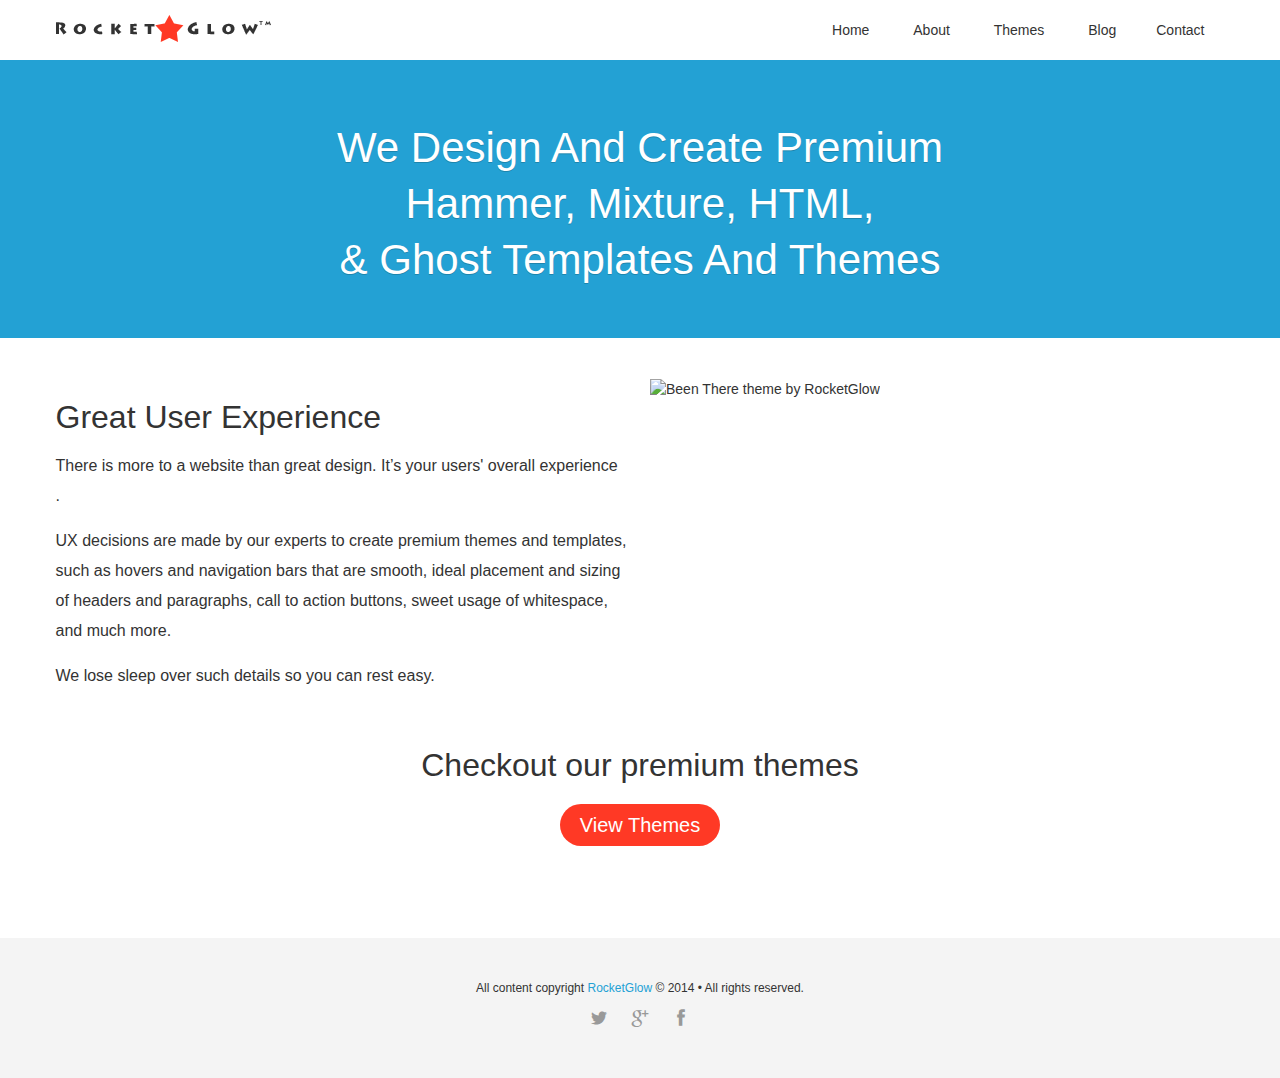
==== index.html @ 03035a51 "auto commit (mixture)" ====
<!doctype html>
<html lang="en">
<head>
    <meta charset="utf-8">
    <title> 
We design and create premium Hammer, Mixture, HTML, &amp; Ghost templates and themes
</title>
    <meta name="viewport" content="width=device-width, initial-scale=1">
    <link href="/assets/css/normalize.min.css" rel="stylesheet" type="text/css" media="all"/>
    <link href="/assets/css/framework.min.css" rel="stylesheet" type="text/css" media="all"/>
    <link href="/assets/css/rg.min.css" rel="stylesheet" type="text/css" media="all"/>
    
    <script src="https://ajax.googleapis.com/ajax/libs/webfont/1.4.7/webfont.js"></script>
    <script>
        WebFont.load({
          google: {
            families: ["Open Sans:300,300italic,400,400italic,600,600italic,700,700italic,800,800italic"]
        }
    });
    </script>
    <script src="/assets/scripts/modernizr.min.js"></script> 
    <link rel="shortcut icon" type="image/x-icon" href="favicon.ico">
    <link href="//maxcdn.bootstrapcdn.com/font-awesome/4.1.0/css/font-awesome.min.css" rel="stylesheet">
</head>
<body>
    <div class="w-nav navbar-bg" data-collapse="medium" data-animation="default" data-duration="400" data-contain="1">
    <div class="w-container rg-container">
        <a class="w-nav-brand rg-brand" href="/">
          <img class="navbar-logo" src="/assets/img/rocketglow-newer-red-black-text.png" alt="">
      </a>
      <nav class="w-nav-menu rg-nav-menu" role="navigation">
          <a class="w-nav-link nav-link-text" href="/">Home</a>
          <a class="w-nav-link nav-link-text" href="/about">About</a>
          <a class="w-nav-link nav-link-text " href="/themes">Themes</a>
          <a class="w-nav-link nav-link-text " href="/blog">Blog</a><a class="w-nav-link nav-link-text" href="/contact">Contact</a>
      </nav>
      <div class="w-nav-button rg-menu-button">
          <div class="w-icon-nav-menu rg-menu-icon"></div>
      </div>
  </div>
</div>

    <div class="top-banner">
        <div class="w-container rg-container">
            <h1 class="top-banner-header"> 
We design and create premium<br>Hammer, Mixture, HTML, <br>&amp; Ghost templates and themes
</h1>
        </div>
    </div>
    
    <main class="main-body">
         
<div class="w-container rg-container">
  <div>
      <div class="w-container rg-container">
        <div class="w-row">
          <div class="w-col w-col-6">
            <div>
              <h2>Great User Experience</h2>
            </div>
            <p>There is more to a website than great design. It’s your users' overall experience .&nbsp;</p>
            <p>UX decisions are made by our experts to create premium themes and templates, such as hovers and navigation bars that are smooth, ideal placement and sizing of headers and paragraphs, call to action buttons, sweet usage of whitespace, and much
              more.</p>
            <p>We lose sleep over such details so you can rest easy.</p>
          </div>
          <div class="w-col w-col-6">
            <div>
              <img src="https://dl.dropboxusercontent.com/u/260997490/RocketGlow%20CDN/RocketGlowSites/ThemeGridImages/been-there-screenshot.png" alt="Been There theme by RocketGlow">
            </div>
          </div>
        </div>
      </div>
    </div>
    <div>
      <div class="w-container rg-container">
        <div class="check-out-our-themes">
          <h2 class="check-out-our-themes-heading">Checkout our premium themes</h2><a class="button rg-button rg-theme-button" href="/themes">View Themes</a>
        </div>
      </div>
    </div>
</div>

    </main>

    <footer class="site-footer">
    <div class="w-container rg-container">
        <div>All content copyright&nbsp;<a href="index.html" class="footer-link">RocketGlow</a>&nbsp;© 2014 • All rights reserved.</div>
    </div>
    <a class="w-inline-block site-footer-social twitter-icon" href="http://twitter.com/RocketGlow" target="_blank">
        <span>a</span>
    </a>
    <a class="w-inline-block site-footer-social google-plus-icon" href="http://plus.google.com/+RocketGlow/" target="_blank">
        <span>b</span>
    </a>
    <a class="w-inline-block site-footer-social facebook-icon" href="http://www.facebook.com/Rocketglow" target="_blank">
        <span>c</span>
    </a>
</footer>
    <script type="text/javascript" src="https://ajax.googleapis.com/ajax/libs/jquery/1.11.0/jquery.min.js"></script>
    <script src="/assets/scripts/framework.min.js"></script>  
     
</body>
</html>
---- assets/css/framework.min.css ----
@font-face{font-family:webflow-icons;src:url([data-uri]) format('truetype'),url([data-uri]) format('woff');font-weight:400;font-style:normal}[class*=" w-icon-"],[class^=w-icon-]{font-family:webflow-icons;speak:none;font-style:normal;font-weight:400;font-variant:normal;text-transform:none;line-height:1;-webkit-font-smoothing:antialiased;-moz-osx-font-smoothing:grayscale}.w-icon-chevron-right:before,.w-icon-slider-right:before{content:"\e600"}.w-icon-chevron-left:before,.w-icon-slider-left:before{content:"\e601"}.w-icon-nav-menu:before{content:"\e602"}*{-webkit-box-sizing:border-box;-moz-box-sizing:border-box;box-sizing:border-box}html{height:100%}body{margin:0;min-height:100%;background-color:#fff;color:#333}img{max-width:100%;vertical-align:middle;display:inline-block}html.w-mod-touch *{background-attachment:scroll!important}a:focus{outline:0}.w-block{display:block}.w-inline-block{max-width:100%;display:inline-block}.w-clearfix:after,.w-clearfix:before{content:" ";display:table}.w-clearfix:after{clear:both}.w-hidden{display:none}blockquote,h1,h2,h3,h4,h5,h6,p{margin:0}ol,ul{margin-top:0;margin-bottom:0}.w-list-unstyled{padding-left:0;list-style:none}.w-embed:after,.w-embed:before{content:" ";display:table}.w-embed:after{clear:both}.w-video{width:100%;position:relative;padding:0}.w-video embed,.w-video iframe,.w-video object{position:absolute;top:0;left:0;width:100%;height:100%}fieldset{padding:0;margin:0;border:0}button,html input[type=button],input[type=reset],input[type=submit]{cursor:pointer;-webkit-appearance:button}.w-form{margin:0 0 15px}.w-form-done{display:none;padding:10px;background-color:#ddd}.w-form-fail{display:none;margin-top:10px;padding:10px;background-color:#ffdede}label{display:block;margin-bottom:5px;font-weight:700}.w-input,.w-select{display:block;width:100%;height:38px;padding:8px 12px;margin-bottom:10px;font-size:14px;line-height:1.428571429;color:#555;vertical-align:middle;background-color:#fff;border:1px solid #ccc}.w-input:-moz-placeholder,.w-select:-moz-placeholder{color:#999}.w-input::-moz-placeholder,.w-select::-moz-placeholder{color:#999;opacity:1}.w-input:-ms-input-placeholder,.w-select:-ms-input-placeholder{color:#999}.w-input::-webkit-input-placeholder,.w-select::-webkit-input-placeholder{color:#999}.w-input:focus,.w-select:focus{border-color:rgba(82,168,236,.8);outline:0}.w-input[disabled],.w-input[readonly],.w-select[disabled],.w-select[readonly],fieldset[disabled] .w-input,fieldset[disabled] .w-select{cursor:not-allowed;background-color:#eee}.w-select[multiple],textarea.w-input,textarea.w-select{height:auto}.w-button{display:inline-block;padding:12px;background-color:#000;color:#fff;border:0;line-height:inherit}.w-form-label{display:inline-block;cursor:pointer;font-weight:400;margin-bottom:0}.w-checkbox,.w-radio{display:block;margin-bottom:5px;padding-left:20px}.w-checkbox:after,.w-checkbox:before,.w-radio:after,.w-radio:before{content:" ";display:table}.w-checkbox:after,.w-radio:after{clear:both}.w-checkbox-input,.w-radio-input{margin:4px 0 0;line-height:normal;float:left;margin-left:-20px}.w-radio-input{margin-top:3px}.w-container{margin-left:auto;margin-right:auto;max-width:940px}.w-container:after,.w-container:before{content:" ";display:table}.w-container:after{clear:both}.w-container .w-row{margin-left:-10px;margin-right:-10px}.w-row:after,.w-row:before{content:" ";display:table}.w-row:after{clear:both}.w-row .w-row{margin-left:0;margin-right:0}.w-col{position:relative;float:left;width:100%;min-height:1px;padding-left:10px;padding-right:10px}.w-col .w-col{padding-left:0;padding-right:0}.w-col-1{width:8.33333333%}.w-col-2{width:16.66666667%}.w-col-3{width:25%}.w-col-4{width:33.33333333%}.w-col-5{width:41.66666667%}.w-col-6{width:50%}.w-col-7{width:58.33333333%}.w-col-8{width:66.66666667%}.w-col-9{width:75%}.w-col-10{width:83.33333333%}.w-col-11{width:91.66666667%}.w-col-12{width:100%}.w-col-push-1{left:8.33333333%}.w-col-push-2{left:16.66666667%}.w-col-push-3{left:25%}.w-col-push-4{left:33.33333333%}.w-col-push-5{left:41.66666667%}.w-col-push-6{left:50%}.w-col-push-7{left:58.33333333%}.w-col-push-8{left:66.66666667%}.w-col-push-9{left:75%}.w-col-push-10{left:83.33333333%}.w-col-push-11{left:91.66666667%}.w-col-pull-1{right:8.33333333%}.w-col-pull-2{right:16.66666667%}.w-col-pull-3{right:25%}.w-col-pull-4{right:33.33333333%}.w-col-pull-5{right:41.66666667%}.w-col-pull-6{right:50%}.w-col-pull-7{right:58.33333333%}.w-col-pull-8{right:66.66666667%}.w-col-pull-9{right:75%}.w-col-pull-10{right:83.33333333%}.w-col-pull-11{right:91.66666667%}.w-col-offset-1{margin-left:8.33333333%}.w-col-offset-2{margin-left:16.66666667%}.w-col-offset-3{margin-left:25%}.w-col-offset-4{margin-left:33.33333333%}.w-col-offset-5{margin-left:41.66666667%}.w-col-offset-6{margin-left:50%}.w-col-offset-7{margin-left:58.33333333%}.w-col-offset-8{margin-left:66.66666667%}.w-col-offset-9{margin-left:75%}.w-col-offset-10{margin-left:83.33333333%}.w-col-offset-11{margin-left:91.66666667%}.w-hidden-main{display:none!important}@media screen and (max-width:991px){.w-container{max-width:728px}.w-hidden-main{display:inherit!important}.w-hidden-medium{display:none!important}.w-col-medium-1{width:8.33333333%}.w-col-medium-2{width:16.66666667%}.w-col-medium-3{width:25%}.w-col-medium-4{width:33.33333333%}.w-col-medium-5{width:41.66666667%}.w-col-medium-6{width:50%}.w-col-medium-7{width:58.33333333%}.w-col-medium-8{width:66.66666667%}.w-col-medium-9{width:75%}.w-col-medium-10{width:83.33333333%}.w-col-medium-11{width:91.66666667%}.w-col-medium-12{width:100%}.w-col-medium-push-1{left:8.33333333%}.w-col-medium-push-2{left:16.66666667%}.w-col-medium-push-3{left:25%}.w-col-medium-push-4{left:33.33333333%}.w-col-medium-push-5{left:41.66666667%}.w-col-medium-push-6{left:50%}.w-col-medium-push-7{left:58.33333333%}.w-col-medium-push-8{left:66.66666667%}.w-col-medium-push-9{left:75%}.w-col-medium-push-10{left:83.33333333%}.w-col-medium-push-11{left:91.66666667%}.w-col-medium-pull-1{right:8.33333333%}.w-col-medium-pull-2{right:16.66666667%}.w-col-medium-pull-3{right:25%}.w-col-medium-pull-4{right:33.33333333%}.w-col-medium-pull-5{right:41.66666667%}.w-col-medium-pull-6{right:50%}.w-col-medium-pull-7{right:58.33333333%}.w-col-medium-pull-8{right:66.66666667%}.w-col-medium-pull-9{right:75%}.w-col-medium-pull-10{right:83.33333333%}.w-col-medium-pull-11{right:91.66666667%}.w-col-medium-offset-1{margin-left:8.33333333%}.w-col-medium-offset-2{margin-left:16.66666667%}.w-col-medium-offset-3{margin-left:25%}.w-col-medium-offset-4{margin-left:33.33333333%}.w-col-medium-offset-5{margin-left:41.66666667%}.w-col-medium-offset-6{margin-left:50%}.w-col-medium-offset-7{margin-left:58.33333333%}.w-col-medium-offset-8{margin-left:66.66666667%}.w-col-medium-offset-9{margin-left:75%}.w-col-medium-offset-10{margin-left:83.33333333%}.w-col-medium-offset-11{margin-left:91.66666667%}.w-col-stack{width:100%;left:auto;right:auto}}@media screen and (max-width:767px){.w-hidden-main,.w-hidden-medium{display:inherit!important}.w-hidden-small{display:none!important}.w-container .w-row,.w-row{margin-left:0;margin-right:0}.w-col{width:100%;left:auto;right:auto}.w-col-small-1{width:8.33333333%}.w-col-small-2{width:16.66666667%}.w-col-small-3{width:25%}.w-col-small-4{width:33.33333333%}.w-col-small-5{width:41.66666667%}.w-col-small-6{width:50%}.w-col-small-7{width:58.33333333%}.w-col-small-8{width:66.66666667%}.w-col-small-9{width:75%}.w-col-small-10{width:83.33333333%}.w-col-small-11{width:91.66666667%}.w-col-small-12{width:100%}.w-col-small-push-1{left:8.33333333%}.w-col-small-push-2{left:16.66666667%}.w-col-small-push-3{left:25%}.w-col-small-push-4{left:33.33333333%}.w-col-small-push-5{left:41.66666667%}.w-col-small-push-6{left:50%}.w-col-small-push-7{left:58.33333333%}.w-col-small-push-8{left:66.66666667%}.w-col-small-push-9{left:75%}.w-col-small-push-10{left:83.33333333%}.w-col-small-push-11{left:91.66666667%}.w-col-small-pull-1{right:8.33333333%}.w-col-small-pull-2{right:16.66666667%}.w-col-small-pull-3{right:25%}.w-col-small-pull-4{right:33.33333333%}.w-col-small-pull-5{right:41.66666667%}.w-col-small-pull-6{right:50%}.w-col-small-pull-7{right:58.33333333%}.w-col-small-pull-8{right:66.66666667%}.w-col-small-pull-9{right:75%}.w-col-small-pull-10{right:83.33333333%}.w-col-small-pull-11{right:91.66666667%}.w-col-small-offset-1{margin-left:8.33333333%}.w-col-small-offset-2{margin-left:16.66666667%}.w-col-small-offset-3{margin-left:25%}.w-col-small-offset-4{margin-left:33.33333333%}.w-col-small-offset-5{margin-left:41.66666667%}.w-col-small-offset-6{margin-left:50%}.w-col-small-offset-7{margin-left:58.33333333%}.w-col-small-offset-8{margin-left:66.66666667%}.w-col-small-offset-9{margin-left:75%}.w-col-small-offset-10{margin-left:83.33333333%}.w-col-small-offset-11{margin-left:91.66666667%}}@media screen and (max-width:479px){.w-container{max-width:none}.w-hidden-main,.w-hidden-medium,.w-hidden-small{display:inherit!important}.w-hidden-tiny{display:none!important}.w-col{width:100%}.w-col-tiny-1{width:8.33333333%}.w-col-tiny-2{width:16.66666667%}.w-col-tiny-3{width:25%}.w-col-tiny-4{width:33.33333333%}.w-col-tiny-5{width:41.66666667%}.w-col-tiny-6{width:50%}.w-col-tiny-7{width:58.33333333%}.w-col-tiny-8{width:66.66666667%}.w-col-tiny-9{width:75%}.w-col-tiny-10{width:83.33333333%}.w-col-tiny-11{width:91.66666667%}.w-col-tiny-12{width:100%}.w-col-tiny-push-1{left:8.33333333%}.w-col-tiny-push-2{left:16.66666667%}.w-col-tiny-push-3{left:25%}.w-col-tiny-push-4{left:33.33333333%}.w-col-tiny-push-5{left:41.66666667%}.w-col-tiny-push-6{left:50%}.w-col-tiny-push-7{left:58.33333333%}.w-col-tiny-push-8{left:66.66666667%}.w-col-tiny-push-9{left:75%}.w-col-tiny-push-10{left:83.33333333%}.w-col-tiny-push-11{left:91.66666667%}.w-col-tiny-pull-1{right:8.33333333%}.w-col-tiny-pull-2{right:16.66666667%}.w-col-tiny-pull-3{right:25%}.w-col-tiny-pull-4{right:33.33333333%}.w-col-tiny-pull-5{right:41.66666667%}.w-col-tiny-pull-6{right:50%}.w-col-tiny-pull-7{right:58.33333333%}.w-col-tiny-pull-8{right:66.66666667%}.w-col-tiny-pull-9{right:75%}.w-col-tiny-pull-10{right:83.33333333%}.w-col-tiny-pull-11{right:91.66666667%}.w-col-tiny-offset-1{margin-left:8.33333333%}.w-col-tiny-offset-2{margin-left:16.66666667%}.w-col-tiny-offset-3{margin-left:25%}.w-col-tiny-offset-4{margin-left:33.33333333%}.w-col-tiny-offset-5{margin-left:41.66666667%}.w-col-tiny-offset-6{margin-left:50%}.w-col-tiny-offset-7{margin-left:58.33333333%}.w-col-tiny-offset-8{margin-left:66.66666667%}.w-col-tiny-offset-9{margin-left:75%}.w-col-tiny-offset-10{margin-left:83.33333333%}.w-col-tiny-offset-11{margin-left:91.66666667%}}.w-widget{position:relative}.w-widget-map{width:100%;height:400px}.w-widget-map label{width:auto;display:inline}.w-widget-map img{max-width:inherit}.w-widget-map .gm-style-iw{width:90%!important;height:auto!important;top:7px!important;left:6%!important;display:inline;text-align:center;overflow:hidden}.w-widget-map .gm-style-iw+div{display:none}.w-widget-gplus,.w-widget-twitter{overflow:hidden}.w-slider{position:relative;height:300px;text-align:center;background:rgba(153,153,153,.5);clear:both;-webkit-tap-highlight-color:rgba(0,0,0,0);tap-highlight-color:rgba(0,0,0,0)}.w-slider-mask{position:relative;display:block;overflow:hidden;z-index:1;left:0;right:0;height:100%;white-space:nowrap}.w-slide{position:relative;display:inline-block;vertical-align:top;width:100%;height:100%;white-space:normal;text-align:left}.w-slider-nav{position:absolute;z-index:2;top:auto;right:0;bottom:0;left:0;margin:auto;padding-top:10px;height:40px;text-align:center;-webkit-tap-highlight-color:rgba(0,0,0,0);tap-highlight-color:rgba(0,0,0,0)}.w-slider-nav.w-round>div{-webkit-border-radius:100%;-moz-border-radius:100%;-moz-background-clip:padding;border-radius:100%;-webkit-background-clip:padding-box;background-clip:padding-box}.w-slider-nav.w-num>div{width:auto;height:auto;padding:.2em .5em;font-size:inherit;line-height:inherit}.w-slider-nav.w-shadow>div{-webkit-box-shadow:0 0 3px rgba(51,51,51,.4);box-shadow:0 0 3px rgba(51,51,51,.4)}.w-slider-nav-invert{color:#fff}.w-slider-nav-invert>div{background-color:rgba(34,34,34,.4)}.w-slider-nav-invert>div.w-active{background-color:#222}.w-slider-dot{position:relative;display:inline-block;width:1em;height:1em;background-color:rgba(255,255,255,.4);cursor:pointer;margin:0 3px .5em;-webkit-transition:background-color 100ms,color 100ms;transition:background-color 100ms,color 100ms}.w-slider-dot.w-active{background-color:#fff}.w-slider-arrow-left,.w-slider-arrow-right{position:absolute;width:80px;top:0;right:0;bottom:0;left:0;margin:auto;cursor:pointer;overflow:hidden;color:#fff;font-size:40px;-webkit-tap-highlight-color:rgba(0,0,0,0);tap-highlight-color:rgba(0,0,0,0);-webkit-user-select:none;-moz-user-select:none;-ms-user-select:none;user-select:none}.w-slider-arrow-left [class*=" w-icon-"],.w-slider-arrow-left [class^=w-icon-],.w-slider-arrow-right [class*=" w-icon-"],.w-slider-arrow-right [class^=w-icon-]{position:absolute}.w-slider-arrow-left{z-index:3;right:auto}.w-slider-arrow-right{z-index:4;left:auto}.w-icon-slider-left,.w-icon-slider-right{top:0;right:0;bottom:0;left:0;margin:auto;width:1em;height:1em}.w-lightbox-backdrop{position:fixed;top:0;right:0;bottom:0;left:0;color:#fff;font-family:"Helvetica Neue",Helvetica,Ubuntu,"Segoe UI",Verdana,sans-serif;font-size:17px;font-weight:300;text-align:center;background:rgba(0,0,0,.9);z-index:2000;outline:0;opacity:0;-webkit-user-select:none;-moz-user-select:none;-ms-user-select:none;-webkit-tap-highlight-color:transparent}.w-lightbox-backdrop,.w-lightbox-container{height:100%;overflow:auto;-webkit-overflow-scrolling:touch}.w-lightbox-content{position:relative;height:100vh;overflow:hidden}.w-lightbox-view{position:absolute;width:100vw;height:100vh}.w-lightbox-view:before{content:"";height:100vh}.w-lightbox-group,.w-lightbox-group .w-lightbox-view,.w-lightbox-group .w-lightbox-view:before{height:86vh}.w-lightbox-frame,.w-lightbox-view:before{display:inline-block;vertical-align:middle}.w-lightbox-figure{position:relative;margin:0}.w-lightbox-img{width:auto;height:auto;max-width:none}.w-lightbox-image{display:block;max-width:100vw;max-height:100vh}.w-lightbox-group .w-lightbox-image{max-height:86vh}.w-lightbox-caption{position:absolute;right:0;bottom:0;left:0;padding:.5em 1em;background:rgba(0,0,0,.4);text-align:left;text-overflow:ellipsis;white-space:nowrap;overflow:hidden}.w-lightbox-control{position:absolute;top:0;width:4em;-webkit-background-size:24px;background-size:24px;background-repeat:no-repeat;background-position:center;cursor:pointer;visibility:hidden;opacity:0;-webkit-transition:all .3s;transition:all .3s}.w-lightbox-left{bottom:0;left:0;background-image:url([data-uri])}.w-lightbox-right{right:0;bottom:0;background-image:url([data-uri])}.w-lightbox-close{right:0;height:2.6em;background-image:url([data-uri]);-webkit-background-size:18px;background-size:18px}.w-lightbox-strip{padding:0 1vw;line-height:0;white-space:nowrap;overflow-x:auto;overflow-y:hidden}.w-lightbox-item{display:inline-block;width:10vh;padding:2vh 1vw;-webkit-box-sizing:content-box;-moz-box-sizing:content-box;box-sizing:content-box;cursor:pointer;-webkit-transform:translate3d(0,0,0)}.w-lightbox-active{opacity:.2}.w-lightbox-thumbnail{position:relative;height:10vh;background:#222;overflow:hidden}.w-lightbox-thumbnail-image{position:absolute;top:0;left:0}.w-lightbox-thumbnail .w-lightbox-tall{top:50%;width:100%;-webkit-transform:translate(0,-50%);-ms-transform:translate(0,-50%);transform:translate(0,-50%)}.w-lightbox-thumbnail .w-lightbox-wide{left:50%;height:100%;-webkit-transform:translate(-50%,0);-ms-transform:translate(-50%,0);transform:translate(-50%,0)}.w-lightbox-spinner{position:absolute;top:50%;left:50%;-webkit-box-sizing:border-box;-moz-box-sizing:border-box;box-sizing:border-box;width:40px;height:40px;margin-top:-20px;margin-left:-20px;border:5px solid rgba(0,0,0,.4);border-radius:50%;-webkit-animation:spin .8s infinite linear;animation:spin .8s infinite linear}.w-lightbox-spinner:after{content:"";position:absolute;top:-4px;right:-4px;bottom:-4px;left:-4px;border:3px solid transparent;border-bottom-color:#fff;border-radius:50%}.w-lightbox-hide{display:none}.w-lightbox-visible{visibility:visible;opacity:1}.w-lightbox-noscroll{overflow:hidden}@media (min-width:1025px){.w-lightbox-content{height:96vh;margin-top:2vh}.w-lightbox-view,.w-lightbox-view:before{height:96vh}.w-lightbox-group,.w-lightbox-group .w-lightbox-view,.w-lightbox-group .w-lightbox-view:before{height:84vh}.w-lightbox-image{max-width:96vw;max-height:96vh}.w-lightbox-group .w-lightbox-image{max-height:84vh}.w-lightbox-control{visibility:visible;opacity:1}.w-lightbox-left,.w-lightbox-right{opacity:.5}.w-lightbox-close{opacity:.8}.w-lightbox-close:hover,.w-lightbox-left:hover,.w-lightbox-right:hover{opacity:1}}.w-lightbox-inactive,.w-lightbox-inactive:hover{opacity:0}.w-nav{position:relative;background:#BBB;z-index:1000}.w-nav:after,.w-nav:before{content:" ";display:table}.w-nav:after{clear:both}.w-nav-brand{position:relative;float:left;text-decoration:none;color:#222}.w-nav-link{position:relative;display:inline-block;vertical-align:top;text-decoration:none;color:#222;padding:20px;text-align:left;margin-left:auto;margin-right:auto}.w-nav-link.w--current{color:#339CE1}.w-nav-menu{position:relative;float:right}.w--nav-menu-open{display:block!important;position:absolute;top:100%;left:0;right:0;background:#999;text-align:center;overflow:visible;min-width:200px}.w--nav-link-open{display:block}.w-nav-overlay{position:absolute;overflow:hidden;display:none;top:100%;left:0;right:0;width:100%}.w-nav-overlay .w--nav-menu-open{top:0}.w-nav[data-animation=over-left] .w-nav-overlay{width:auto}.w-nav[data-animation=over-left] .w--nav-menu-open,.w-nav[data-animation=over-left] .w-nav-overlay{right:auto;z-index:1;top:0}.w-nav[data-animation=over-right] .w-nav-overlay{width:auto}.w-nav[data-animation=over-right] .w--nav-menu-open,.w-nav[data-animation=over-right] .w-nav-overlay{left:auto;z-index:1;top:0}.w-nav-button{position:relative;float:right;padding:18px;font-size:24px;display:none;cursor:pointer;-webkit-tap-highlight-color:rgba(0,0,0,0);tap-highlight-color:rgba(0,0,0,0);-webkit-user-select:none;-moz-user-select:none;-ms-user-select:none;user-select:none}.w-nav-button.w--open{background-color:#999;color:#fff}.w-nav[data-collapse=all] .w-nav-menu{display:none}.w-nav[data-collapse=all] .w-nav-button{display:block}@media screen and (max-width:991px){.w-nav[data-collapse=medium] .w-nav-menu{display:none}.w-nav[data-collapse=medium] .w-nav-button{display:block}}@media screen and (max-width:767px){.w-nav[data-collapse=small] .w-nav-menu{display:none}.w-nav[data-collapse=small] .w-nav-button{display:block}.w-nav-brand{padding-left:10px}}@media screen and (max-width:479px){.w-nav[data-collapse=tiny] .w-nav-menu{display:none}.w-nav[data-collapse=tiny] .w-nav-button{display:block}}.w-tabs{position:relative}.w-tabs:after,.w-tabs:before{content:" ";display:table}.w-tabs:after{clear:both}.w-tab-menu{position:relative}.w-tab-link{position:relative;display:inline-block;vertical-align:top;text-decoration:none;padding:8px 30px;text-align:left;cursor:pointer;background-color:#E8E8E8}.w-tab-link.w--current{background-color:#BCD3F3}.w-tab-content{position:relative;display:block;overflow:hidden}.w-tab-pane{position:relative;display:none}.w--tab-active{display:block}@media screen and (max-width:479px){.w-tab-link{display:block}}.w-ix-emptyfix:after{content:""}@-webkit-keyframes spin{0%{-webkit-transform:rotate(0deg)}100%{-webkit-transform:rotate(360deg)}}@keyframes spin{0%{-webkit-transform:rotate(0deg);transform:rotate(0deg)}100%{-webkit-transform:rotate(360deg);transform:rotate(360deg)}}
---- assets/css/rg.min.css ----
body{-webkit-transition:all 200ms ease;transition:all 200ms ease;font-family:'Open Sans',sans-serif;color:#333;font-size:14px;line-height:20px}h1{margin-top:20px;margin-bottom:10px;font-size:38px;line-height:44px;font-weight:400}h2{margin-top:20px;margin-bottom:10px;font-size:32px;line-height:38px;font-weight:400}h3{margin-top:20px;margin-bottom:10px;font-size:24px;line-height:30px;font-weight:400}h4{margin-top:10px;margin-bottom:10px;font-size:18px;line-height:24px;font-weight:700}h5{margin-top:10px;margin-bottom:10px;font-size:14px;line-height:20px;font-weight:700}h6{margin-top:10px;margin-bottom:10px;font-size:12px;line-height:18px;font-weight:700}p{margin-top:15px;margin-bottom:15px;font-size:16px;line-height:30px}.nav-link-text.active{color:#339CE1}.w-form-done{margin-top:20px;background:#f4f4f4}.button{display:inline-block;padding:4px 15px;background-color:#000;color:#fff;text-align:center;text-decoration:none}.navbar-bg{background-color:#fff}.top-banner{padding-top:40px;padding-bottom:40px;background-color:#23a1d4}.top-banner-header{font-family:'Open Sans',sans-serif;color:#fff;font-size:42px;line-height:56px;font-weight:300;text-align:center;text-shadow:#1d85ad 0 1px 0;text-transform:capitalize}.nav-link-text{padding-top:20px;padding-bottom:20px;-webkit-transition:all 75ms ease-in-out;transition:all 75ms ease-in-out;color:#333}.nav-link-text:hover{color:#23a1d4}.site-footer{position:static;left:0;right:0;bottom:0;padding-top:40px;padding-bottom:40px;background-color:#f4f4f4;font-size:12px;text-align:center}.site-footer-social{margin-top:0;padding:10px;-webkit-transition:all 75ms ease-in-out;transition:all 75ms ease-in-out;font-family:Rocketglowfonts,sans-serif;color:#999;font-size:18px;font-weight:400;text-decoration:none}.site-footer-social.twitter-icon{-webkit-transition:none 0ms ease;transition:none 0ms ease;font-family:Rocketglowfonts,sans-serif;font-weight:400}.site-footer-social.twitter-icon:hover{color:#00aced}.site-footer-social.google-plus-icon:hover{color:#dd4b39}.site-footer-social.facebook-icon:hover{color:#3b5998}.footer-link{color:#23a1d4;text-decoration:none}.footer-link:hover{color:#1f92bf}.footer-link.w--current{-webkit-transition:all 75ms ease-in-out;transition:all 75ms ease-in-out;color:#23a1d4;text-decoration:none}.footer-link.w--current:hover{color:#1f92bf}.main-body{min-height:520px;margin-top:40px;margin-bottom:40px;padding-top:0;border-bottom-color:#333;line-height:20px}.check-out-our-themes{margin-top:40px;margin-bottom:40px;text-align:center}.check-out-our-themes-heading{margin-bottom:20px}.technologies{margin-top:0;margin-bottom:0;padding-top:20px;padding-bottom:20px}.our-beliefs{padding-top:10px;padding-bottom:10px}.navbar-logo{left:0;top:15px;right:0;margin-bottom:0;padding-top:15px;padding-bottom:0}.pad-all-10{padding:10px}.pad-all-10.mar-l-10{padding-top:20px;padding-bottom:20px}.h3-technologies{padding-bottom:5px;border-bottom-style:solid;border-bottom-width:1px}.rg-container{max-width:1169px}.rg-button{margin-top:0;padding-right:20px;padding-left:20px;border-radius:40px;background-color:#ff3925;-webkit-transition:all 75ms ease-in-out;transition:all 75ms ease-in-out}.rg-button:hover{background-color:#e83723}.rg-button.rg-form-button{margin-top:5px}.rg-button.rg-theme-button{margin-right:5px;margin-left:5px;padding-top:10px;padding-bottom:10px;font-size:20px;line-height:22px}.rg-button.rg-button-demo{padding-top:10px;padding-bottom:10px;background-color:#23a1d4;font-size:20px;line-height:22px;letter-spacing:4px}.rg-form{margin-top:15px;padding-right:20px;padding-left:20px;border:1px solid #e8e8e9;border-radius:4px}.row-technologies{margin-bottom:10px;padding-top:10px;padding-bottom:10px}.rg-label{color:#333;line-height:30px;font-weight:600}.contact{padding-top:20px;padding-bottom:20px}.link{padding-top:0;padding-bottom:0;-webkit-transition:all 75ms ease-in-out;transition:all 75ms ease-in-out;color:#23a1d4;text-decoration:none}.link:hover{color:#1f92bf}.astronaut{text-align:right}.twitter-icon{font-family:Rocketglowfonts,sans-serif;color:#999;font-weight:400}.facebook-icon,.google-plus-icon{font-family:Rocketglowfonts,sans-serif}.blog-post-title{color:#333;text-decoration:none;-webkit-transition:all 75ms ease-in-out;transition:all 75ms ease-in-out}.blog-post-title:hover{color:#23a1d4}.blog-post-tags{position:static;display:block;width:auto;margin-top:15px;margin-right:auto;margin-left:auto;padding-top:0;font-family:'Open Sans',sans-serif;font-size:12px}.tags-icon{position:static;left:0;top:0;display:inline-block;overflow-x:visible;overflow-y:visible;height:auto;margin-top:0;margin-right:5px;padding-top:0;float:left;font-family:Rocketglowfonts,sans-serif;font-size:14px;line-height:20px}.blog-post-date{float:none}.hr-blog-post{display:block;height:1px;margin-top:20px;background-image:-webkit-repeating-radial-gradient(circle at 50% 50%,#999,#fff);background-image:-webkit-repeating-radial-gradient(50% 50%,circle,#999,#fff);background-image:repeating-radial-gradient(circle at 50% 50%,#999,#fff)}.blog-post-recent-post-title{font-weight:400}.blog-post-recent-post-content{margin-top:10px;font-size:13px;line-height:20px}.astronaut-image{height:100%}.rg-brand{height:60px}.rg-themes-single-link{text-decoration:none}.rg-themes-single{min-height:308px;margin-right:5px;margin-bottom:10px;margin-left:5px;padding:5px;-webkit-box-shadow:none;box-shadow:none;opacity:.85;-webkit-transition:all 75ms ease-in-out;transition:all 75ms ease-in-out;color:#333;text-decoration:none}.rg-themes-single:hover{-webkit-box-shadow:#fff 0 0 6px 0,#f4f4f4 0 0 6px 0;box-shadow:#fff 0 0 6px 0,#f4f4f4 0 0 6px 0;opacity:1;-webkit-transform:scale(1.02);-ms-transform:scale(1.02);transform:scale(1.02);color:#333}.rg-theme-single-image{display:block;width:auto;height:auto;margin-right:auto;margin-left:auto}.rg-themes-single-title{font-size:20px;line-height:22px;text-align:center}.rg-themes-filter{position:static;display:block;margin-right:auto;margin-bottom:40px;margin-left:auto;padding-left:0;float:none;text-align:center;list-style-type:none}.rg-themes-filter-item{display:inline-block;width:auto;min-height:0;min-width:90px;margin-right:10px;margin-bottom:5px;margin-left:10px;float:none;border-radius:4px;background-color:#f4f4f4;color:#333}.category{padding:5px 10px;line-height:2;color:#333;text-decoration:none;-webkit-transition:all 75ms ease-in-out;transition:all 75ms ease-in-out}.category.active,.category.active .rg-themes-num,.category:hover,.category:hover .rg-themes-num{color:#339CE1}.rg-themes-num{margin-left:5px;padding-right:5px;padding-left:5px;border-radius:4px;background-color:#fff;color:#333;-webkit-transition:all 75ms ease-in-out;transition:all 75ms ease-in-out}.rg-theme-image{width:100%}.rg-theme-title{margin-bottom:0}.rg-theme-date{padding-top:0;padding-bottom:10px;font-size:12px}.rg-theme-available{padding-bottom:0}.rg-theme-compatible{margin-top:20px}.rg-theme-buy{display:inline-block;margin-right:auto;margin-bottom:10px;margin-left:auto;padding-right:20px;padding-left:20px;text-align:center}.rg-theme-button{display:inline-block}.rg-theme-buy-wrapper{margin-top:20px;padding:10px 5px;background-color:transparent;text-align:center}.rg-theme-buy-content{color:#333}.rg-theme-buy-price{margin-top:1px;margin-bottom:0;padding-top:5px;padding-bottom:5px;color:#333;font-size:18px}.rg-theme-demo-wrapper{text-align:left}.post-author,.post-date{color:#fff;text-align:center}.post-tags-wrapper{margin-top:10px}.paging{padding:20px 0;text-align:center}.next,.previous{color:#23a1d4;text-decoration:none}.next:hover,.previous:hover{color:#1f92bf}@media (max-width:991px){h2{font-size:27px;line-height:33px}.top-banner{padding-top:10px;padding-bottom:10px}.top-banner-header{margin-top:10px;margin-bottom:5px;font-size:38px;line-height:53px}.main-body{margin-top:20px;margin-bottom:20px}.technologies{padding-right:10px;padding-left:10px}.our-beliefs{margin-right:0;padding:10px}.navbar-logo{padding-top:15px;padding-left:10px}.pad-all-10.mar-l-10{margin-left:10px}.rg-container{padding-right:10px;padding-left:10px}.rg-button.rg-button-demo{text-align:left}.pad-l-10{padding-left:10px}.rg-menu-button.w--open{background-color:#fff}.rg-nav-menu{border-top:1px solid #999;border-bottom:1px solid #999;background-color:#fff}.rg-menu-icon{color:#333}.contact{padding-top:10px;padding-bottom:10px}.rg-themes-single{min-height:253px;-webkit-box-shadow:none;box-shadow:none;opacity:1}.rg-theme-image{position:static;display:block;margin-right:auto;margin-left:auto;padding-right:0;padding-left:0}.rg-theme-content{display:block;margin-right:auto;margin-left:auto;padding-right:0;text-align:center}.rg-theme-available,.rg-theme-browsers,.rg-theme-compatible,.rg-theme-date,.rg-theme-demo-wrapper,.rg-theme-formats,.rg-theme-title{text-align:center}.rg-theme-description{padding-right:10px;padding-left:10px}.post-header{margin-bottom:5px}.post{margin-left:0;padding-left:0}}@media (max-width:767px){h2,h3,h4,p{text-align:center}.top-banner{padding-top:0;padding-bottom:0}.top-banner-header{font-size:28px;line-height:43px}.main-body{margin-top:10px;margin-bottom:10px}.technologies{padding-right:0;padding-left:0;text-align:center}.our-beliefs{padding:0;text-align:center}.pad-all-10.mar-l-10{margin-left:0}.pad-l-r-10{padding-right:10px;padding-left:10px}.rg-container{padding-right:0;padding-left:0}.rg-button{position:static;left:0;top:0;right:0;bottom:0;margin-right:0}.pad-l-10{padding-left:0}.contact{padding-top:0;padding-bottom:0}.astronaut{height:200px;text-align:center}.blog-post-tags{width:auto;float:none;line-height:15px;text-align:center}.tags-icon{position:static;display:none;margin-top:0;float:none}.blog-post-button{text-align:center}.blog-post-tags-wrapper{float:none}.rg-themes-single{min-height:300px;-webkit-box-shadow:none;box-shadow:none}.blog-post-date,.rg-theme-available,.rg-theme-date,.rg-theme-formats{text-align:center}.post-header{margin-bottom:10px}.post-button,.post-tags{text-align:center}}@media (max-width:479px){.top-banner{padding-top:0;padding-bottom:0}.rg-themes-single{-webkit-box-shadow:none;box-shadow:none}.rg-themes-filter-item{min-width:105px}.rg-theme-buy{display:block;padding-bottom:15px;border-bottom:1px solid #999}}@font-face{font-family:Fontawesome;src:url(../fonts/fontawesome-webfont.eot) format('embedded-opentype'),url(../fonts/fontawesome-webfont.woff) format('woff'),url(../fonts/fontawesome-webfont.ttf) format('truetype'),url(../fonts/FontAwesome.otf) format('opentype'),url(../fonts/fontawesome-webfont.svg) format('svg');font-weight:400;font-style:normal}@font-face{font-family:Rocketglowfonts;src:url(../fonts/rocketglowfonts.eot) format('embedded-opentype'),url(../fonts/rocketglowfonts.woff) format('woff'),url(../fonts/rocketglowfonts.ttf) format('truetype'),url(../fonts/rocketglowfonts.svg) format('svg');font-weight:400;font-style:normal}
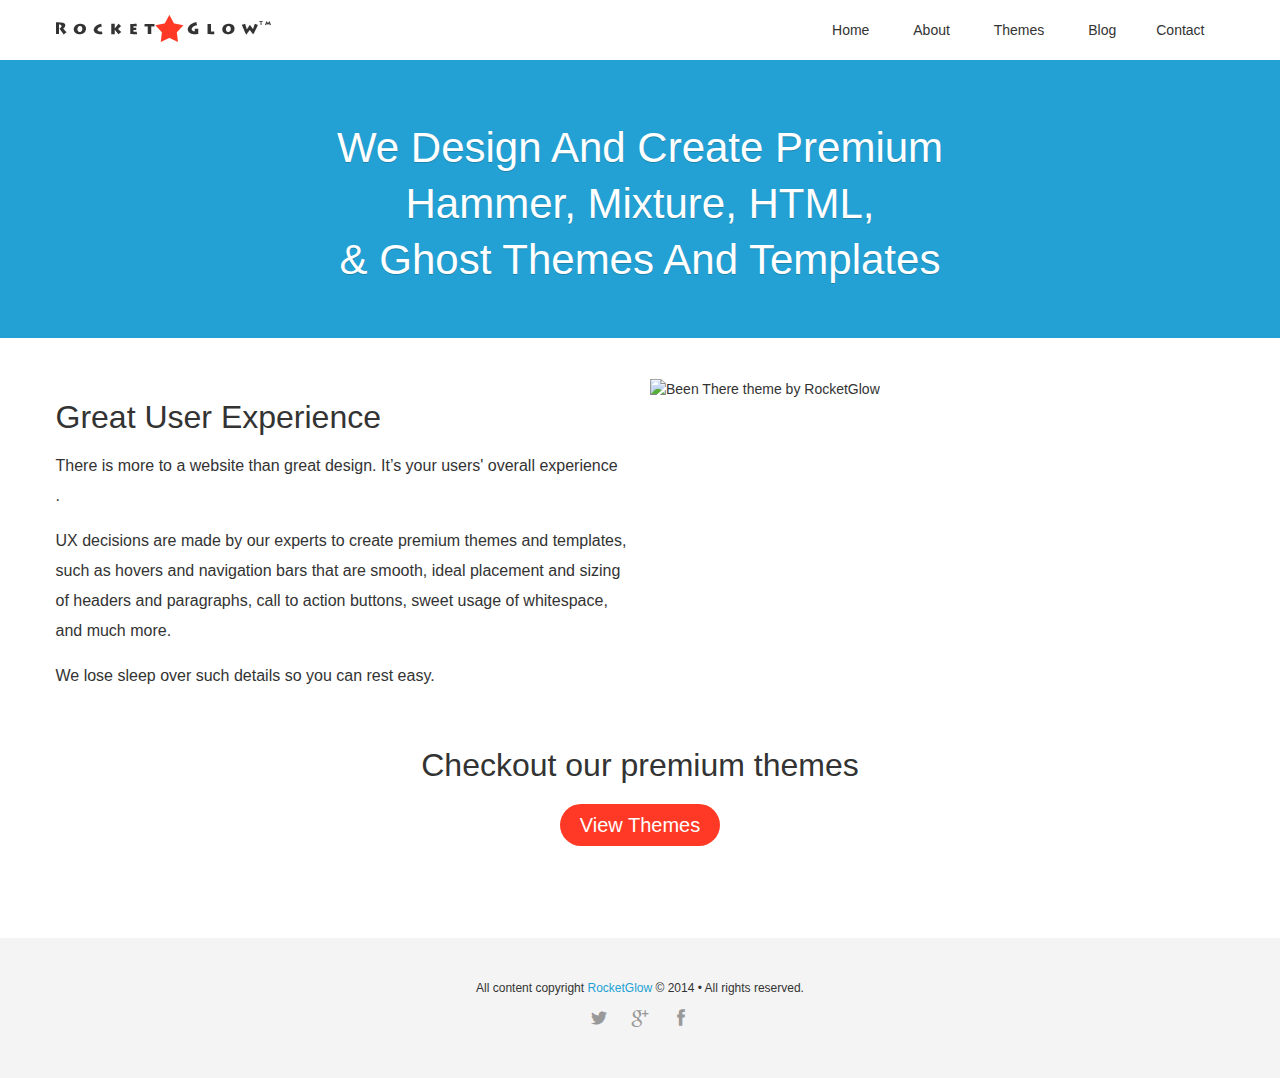
==== commit 86f0ae74: "auto commit (mixture)" ====
--- a/index.html
+++ b/index.html
@@ -3,7 +3,7 @@
 <head>
     <meta charset="utf-8">
     <title> 
-We design and create premium Hammer, Mixture, HTML, &amp; Ghost templates and themes
+We design and create premium Hammer, Mixture, HTML, &amp; Ghost themes and templates
 </title>
     <meta name="viewport" content="width=device-width, initial-scale=1">
     <link href="/assets/css/normalize.min.css" rel="stylesheet" type="text/css" media="all"/>
@@ -43,7 +43,7 @@
     <div class="top-banner">
         <div class="w-container rg-container">
             <h1 class="top-banner-header"> 
-We design and create premium<br>Hammer, Mixture, HTML, <br>&amp; Ghost templates and themes
+We design and create premium<br>Hammer, Mixture, HTML, <br>&amp; Ghost themes and templates
 </h1>
         </div>
     </div>
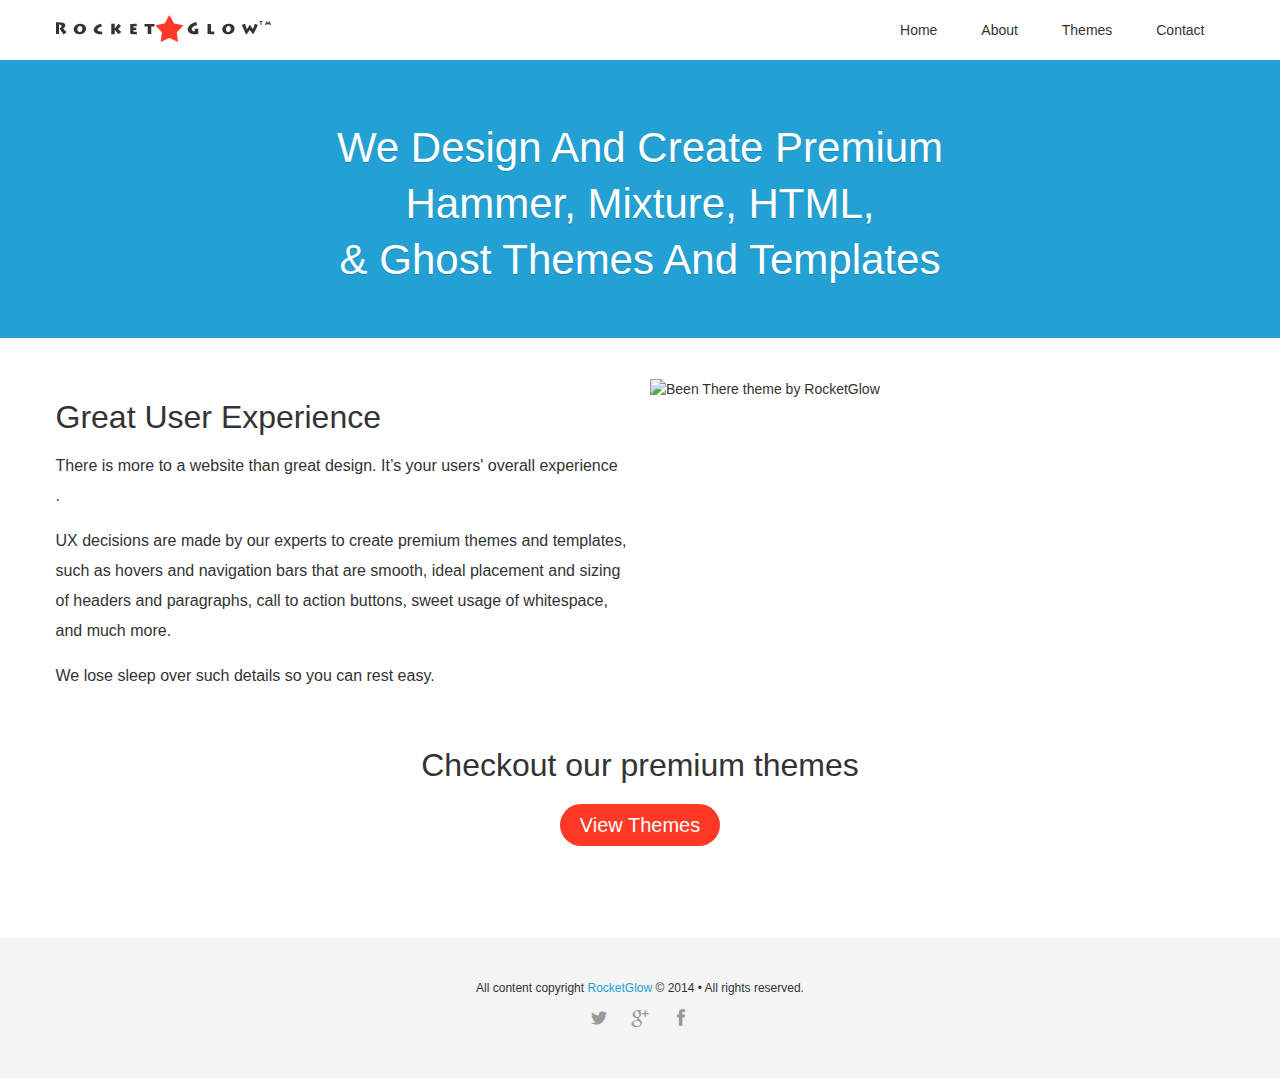
==== commit 5b26ee5e: "auto commit (mixture)" ====
--- a/index.html
+++ b/index.html
@@ -31,8 +31,9 @@
       <nav class="w-nav-menu rg-nav-menu" role="navigation">
           <a class="w-nav-link nav-link-text" href="/">Home</a>
           <a class="w-nav-link nav-link-text" href="/about">About</a>
-          <a class="w-nav-link nav-link-text " href="/themes">Themes</a>
-          <a class="w-nav-link nav-link-text " href="/blog">Blog</a><a class="w-nav-link nav-link-text" href="/contact">Contact</a>
+          <a class="w-nav-link nav-link-text " href="https://creativemarket.com/RocketGlow/" target="_blank">Themes</a>
+          <!--<a class="w-nav-link nav-link-text " href="/blog">Blog</a>-->
+          <a class="w-nav-link nav-link-text" href="/contact" rel="nofollow">Contact</a>
       </nav>
       <div class="w-nav-button rg-menu-button">
           <div class="w-icon-nav-menu rg-menu-icon"></div>
@@ -74,7 +75,7 @@
     <div>
       <div class="w-container rg-container">
         <div class="check-out-our-themes">
-          <h2 class="check-out-our-themes-heading">Checkout our premium themes</h2><a class="button rg-button rg-theme-button" href="/themes">View Themes</a>
+          <h2 class="check-out-our-themes-heading">Checkout our premium themes</h2><a class="button rg-button rg-theme-button" href="https://creativemarket.com/RocketGlow/" target="_blank" rel="nofollow">View Themes</a>
         </div>
       </div>
     </div>
